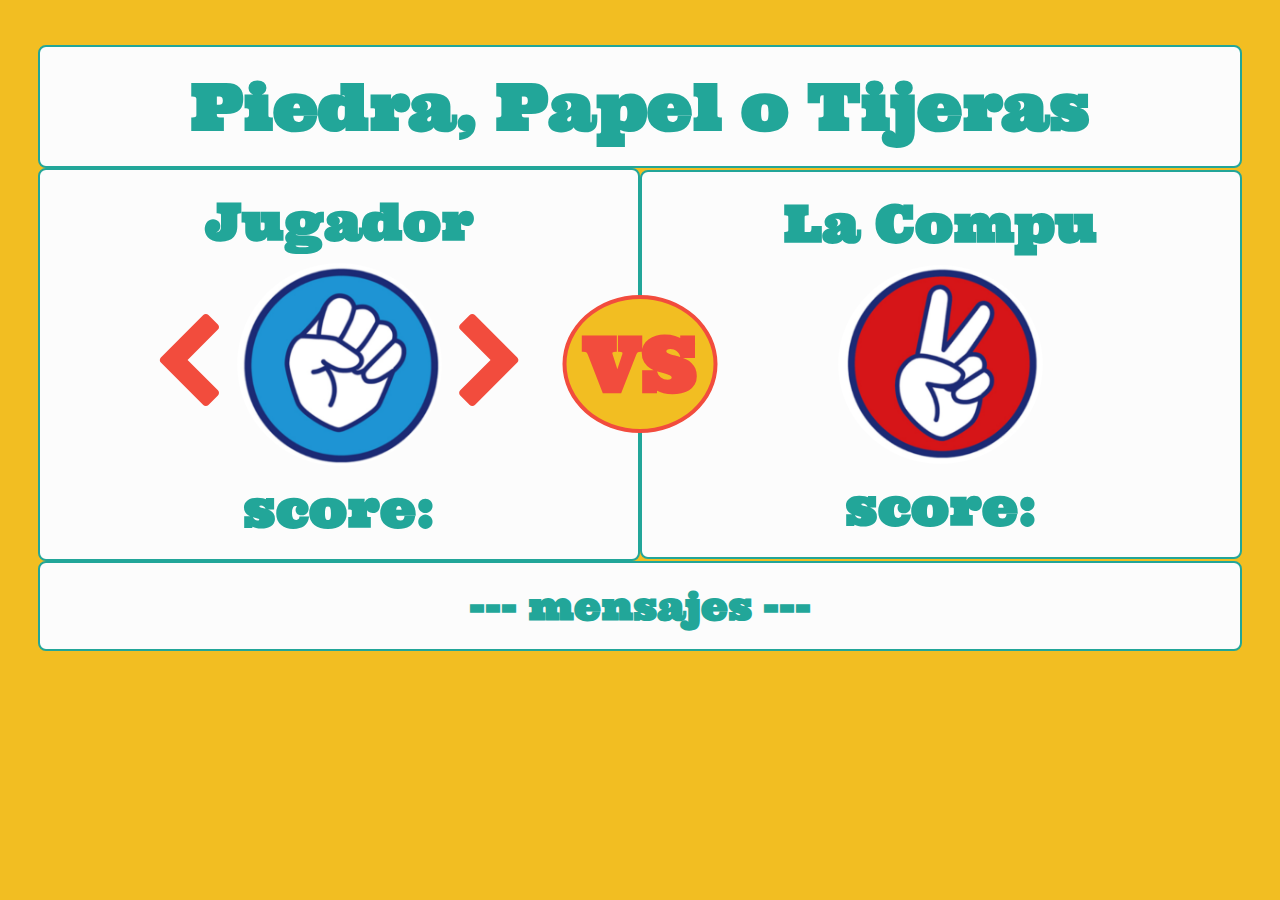
==== piedraPapelTijeras/index.html @ 3455d428 "Agrego archivos base proyecto piedra, papel o tijeras - index.html, styles.css e imagenes - primer c" ====
<!DOCTYPE html>
<html lang="es">
<head>
  <meta charset="UTF-8">
  <meta name="viewport" content="width=device-width, initial-scale=1.0">
  <link rel="icon" type="image/png" sizes="32x32" href="./src/imagenes/favicon.png">
  <link rel="preconnect" href="https://fonts.googleapis.com">
  <link rel="preconnect" href="https://fonts.gstatic.com" crossorigin>
  <link rel="stylesheet" href="https://fonts.googleapis.com/css2?family=Ultra:wght@400;700&display=swap">
  <link rel="stylesheet" href="https://cdnjs.cloudflare.com/ajax/libs/font-awesome/4.7.0/css/font-awesome.min.css">
  <link rel="stylesheet" href="./src/styles.css">
  <title>Piedra, Papel o Tijeras</title>
</head>
<body>
  <header>
    <h1>Piedra, Papel o Tijeras</h1>
  </header>
  <main>
      <section>
        <h2>Jugador</h2>
        <div>
          <i class="fa fa-chevron-left"></i>
          <img src="./src/imagenes/rock.png" alt="rock">
          <i class="fa fa-chevron-right"></i>
        </div>
        <h2>score:</h2>
      </section>
      <span>vs</span>
      <section>
        <h2>La Compu</h2>
        <img src="./src/imagenes/scissors.png" alt="scissors">
        <h2>score:</h2>
      </section>
  </main>
  <footer>
    <h3>--- mensajes ---</h3>
  </footer>
  
</body>
</html>
---- piedraPapelTijeras/src/styles.css ----
:root {

  /* Tipografia */
  font-family: "Ultra", serif;
  font-size: 16px;
  font-weight: 400;
  text-rendering: optimizeLegibility;

  /* Paleta de colores */
  --turquesa: #22a699;
  --amarillo: #f2be22;
  --rojo: #f24c3d;
  --blanco: #fcfcfc;
}

* {
  box-sizing: border-box;
  max-width: 100%;
  padding: 0%;
  margin: 0%;
  user-select: none;
}

body {
  background-color: var(--amarillo);
  min-width: 145px;
  padding: 5vh 3vw;
}

header,
section,
footer {
  border: 2px solid var(--turquesa);
  border-radius: 8px;
  background-color: var(--blanco);
}

header, footer {
  text-align: center;
  padding-block: 2vh;
}

main {
  position: relative;
  display: flex;
  flex-direction: column;
  flex-wrap: nowrap;
  align-items: center;
}

section {
  width: 100%;
  display: flex;
  flex-direction: column;
  flex-wrap: nowrap;
  align-items: center;
  justify-content: space-around;
  gap: 1vh;
  padding: 6vh 2vw;
}

section > div {
  display: flex;
  flex-direction: row;
  flex-wrap: nowrap;
  align-items: center;
  gap: 1vw;
}

section > div > *:hover {
  cursor: pointer;
  transform: scale(1.15);
}

i {
  font-size: max(8vw, 2rem) !important;
  color: var(--rojo);
}

h1, h2, h3 {
  color: var(--turquesa);
  font-weight: 700;
}

h1 {
  font-size: 1.5rem;
}

h2 {
  font-size: 1.25rem;
}

h3 {
  font-size: 0.75rem;
}

span {
  text-transform: uppercase;
  font-size: 6vw;
  font-weight: 700;
  border: 4px solid;
  border-radius: 50%;
  padding: 1rem;
  position: absolute;
  top: 50%;
  left: 50%;
  transform: translate(-50%, -50%);
  color: var(--rojo);
  background-color: var(--amarillo);
}

img {
  width: max(16vw, 4rem);
  height: auto;
  border-radius: 50%;
  background-color: transparent;
}


@media only screen and (width > 376px) {
  main {
    flex-direction: row;
    justify-content: center;
  }
  section {
    padding: 2vh 6vw;
  }
  h1 {
    font-size: 5vw;
  }
  h2 {
    font-size: 4vw;
  }
  h3 {
    font-size: 3vw;
  }
}
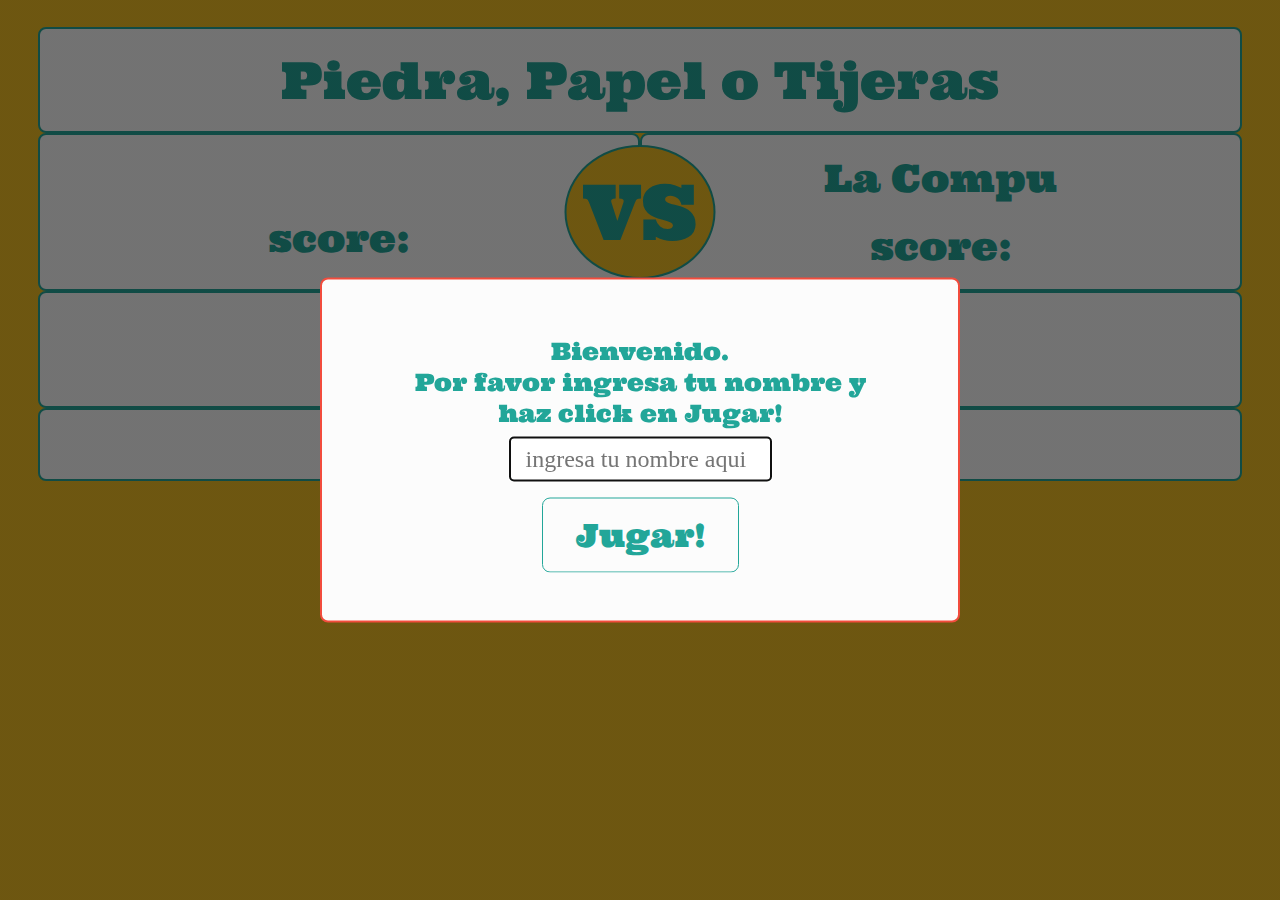
==== commit ab31d5a1: "Agrego JavaScript hasta punto 3 incluido" ====
--- a/piedraPapelTijeras/index.html
+++ b/piedraPapelTijeras/index.html
@@ -6,9 +6,9 @@
   <link rel="icon" type="image/png" sizes="32x32" href="./src/imagenes/favicon.png">
   <link rel="preconnect" href="https://fonts.googleapis.com">
   <link rel="preconnect" href="https://fonts.gstatic.com" crossorigin>
-  <link rel="stylesheet" href="https://fonts.googleapis.com/css2?family=Ultra:wght@400;700&display=swap">
-  <link rel="stylesheet" href="https://cdnjs.cloudflare.com/ajax/libs/font-awesome/4.7.0/css/font-awesome.min.css">
+  <link rel="stylesheet" href="https://fonts.googleapis.com/css2?family=Ultra:wght@400&display=swap">
   <link rel="stylesheet" href="./src/styles.css">
+  <script src="./main.js" defer></script>
   <title>Piedra, Papel o Tijeras</title>
 </head>
 <body>
@@ -17,24 +17,34 @@
   </header>
   <main>
       <section>
-        <h2>Jugador</h2>
-        <div>
-          <i class="fa fa-chevron-left"></i>
-          <img src="./src/imagenes/rock.png" alt="rock">
-          <i class="fa fa-chevron-right"></i>
-        </div>
-        <h2>score:</h2>
+        <h2 id="nombreJugador"></h2>
+        <span id="eleccionJugador"></span>
+        <h2>score: <span id="scoreJugador"></span></h2>
       </section>
-      <span>vs</span>
+      <span class="vs">vs</span>
       <section>
         <h2>La Compu</h2>
-        <img src="./src/imagenes/scissors.png" alt="scissors">
-        <h2>score:</h2>
+        <span id="eleccionComputadora"></span>
+        <h2>score: <span id="scoreComputadora"></span></h2>
       </section>
   </main>
   <footer>
-    <h3>--- mensajes ---</h3>
+    <section id="manos">
+      <h3>Elige tu mano:</h3>
+    </section>
+    <h3 id="mensaje">--- mensajes ---</h3>
   </footer>
+
+  <dialog class="modal" id="intro-modal">
+    <form action="#" method="dialog">
+      <label for="input">
+        Bienvenido.
+        <br>
+        Por favor ingresa tu nombre y haz click en Jugar!</label>
+      <input type="text" id="input" size="15" placeholder="ingresa tu nombre aqui" autocomplete="off" spellcheck="false" required>
+      <input type="submit" value="Jugar!" id="jugar" formmethod="dialog">
+    </form>
+  </dialog>
   
 </body>
 </html>--- a/piedraPapelTijeras/src/styles.css
+++ b/piedraPapelTijeras/src/styles.css
@@ -1,5 +1,5 @@
 :root {
-
+  
   /* Tipografia */
   font-family: "Ultra", serif;
   font-size: 16px;
@@ -23,13 +23,14 @@
 
 body {
   background-color: var(--amarillo);
-  min-width: 145px;
-  padding: 5vh 3vw;
+  min-width: 150px;
+  padding: 3vh 3vw;
 }
 
 header,
 section,
-footer {
+#manos,
+#mensaje {
   border: 2px solid var(--turquesa);
   border-radius: 8px;
   background-color: var(--blanco);
@@ -37,6 +38,9 @@
 
 header, footer {
   text-align: center;
+}
+
+header {
   padding-block: 2vh;
 }
 
@@ -48,7 +52,7 @@
   align-items: center;
 }
 
-section {
+main section {
   width: 100%;
   display: flex;
   flex-direction: column;
@@ -59,27 +63,9 @@
   padding: 6vh 2vw;
 }
 
-section > div {
-  display: flex;
-  flex-direction: row;
-  flex-wrap: nowrap;
-  align-items: center;
-  gap: 1vw;
-}
-
-section > div > *:hover {
-  cursor: pointer;
-  transform: scale(1.15);
-}
-
-i {
-  font-size: max(8vw, 2rem) !important;
-  color: var(--rojo);
-}
-
-h1, h2, h3 {
-  color: var(--turquesa);
-  font-weight: 700;
+h1, h2 {
+  color: var(--turquesa);
+  font-weight: 400;
 }
 
 h1 {
@@ -87,51 +73,150 @@
 }
 
 h2 {
-  font-size: 1.25rem;
+  font-size: 1rem;
 }
 
 h3 {
+  color: var(--rojo);
+  font-weight: 400;
   font-size: 0.75rem;
 }
 
-span {
+.vs {
   text-transform: uppercase;
   font-size: 6vw;
-  font-weight: 700;
-  border: 4px solid;
+  font-weight: 400;
+  border: 2px solid var(--turquesa);
   border-radius: 50%;
   padding: 1rem;
   position: absolute;
   top: 50%;
   left: 50%;
   transform: translate(-50%, -50%);
-  color: var(--rojo);
+  color: var(--turquesa);
   background-color: var(--amarillo);
 }
 
 img {
-  width: max(16vw, 4rem);
-  height: auto;
   border-radius: 50%;
   background-color: transparent;
-}
-
+  aspect-ratio: 3/3;
+}
+
+main img {
+  width: max(12vw, 4rem);
+}
+
+footer img {
+  width: max(6vw, 2rem);
+  cursor: pointer;
+}
+
+footer img:hover {
+  transform: scale(1.2);
+}
+
+footer section {
+  width: 100%;
+  display: flex;
+  flex-direction: row;
+  flex-wrap: nowrap;
+  align-items: center;
+  justify-content: center;
+  gap: 2vw;/
+}
+
+footer section h3 {
+  color: var(--turquesa);
+}
+
+#manos,
+#mensaje {
+  padding: 2vh 2vw;
+}
+
+.modal {
+  position: fixed;
+  top: 50%;
+  left: 50%;
+  transform: translate(-50%, -50%);
+  text-align: center;
+  padding: 3rem;
+  border: 2px solid var(--rojo);
+  border-radius: 8px;
+  background-color: var(--blanco);
+}
+
+dialog::backdrop {
+  background-image: linear-gradient(to right, rgba(3, 3, 3, 0.5), rgba(3, 3, 3, 0.5));
+  background-repeat: no-repeat;
+  background-size: cover;
+  background-position: center;
+}
+
+form {
+  display: flex;
+  flex-direction: column;
+  align-items: center;
+}
+
+label, input[type="text"] {
+  padding: 0.5rem 1rem;
+  font-size: 1.5rem;
+}
+
+label {
+  color: var(--turquesa);
+}
+
+input[type="text"] {
+  font-family: serif;
+  border: 1px solid var(--turquesa);
+  border-radius: 4px;
+}
+
+input[type="submit"] {
+  font-family: "Ultra";
+  font-size: 2rem;
+  color: var(--blanco);
+  color: var(--turquesa);
+  background-color: var(--blanco);
+  border: 1px solid var(--turquesa);
+  border-radius: 8px;
+  padding: 1rem 2rem;
+  margin-top: 1rem;
+}
+
+input[type="submit"]:hover {
+  background-color: var(--turquesa);
+  color: var(--blanco);
+  cursor: pointer;
+  box-shadow: 0px 2px 4px rgba(3, 3, 3, 0.5);
+}
+
+.error {
+  font-size: 0.75rem;
+  color: var(--rojo);
+  display: inline-block;
+  text-align: center;
+}
 
 @media only screen and (width > 376px) {
   main {
     flex-direction: row;
     justify-content: center;
+    align-items: stretch;
   }
   section {
-    padding: 2vh 6vw;
+    padding: 2vh 6vw !important;
   }
   h1 {
-    font-size: 5vw;
+    font-size: 4vw;
   }
   h2 {
-    font-size: 4vw;
+    font-size: 3vw;
   }
   h3 {
-    font-size: 3vw;
+    font-size: 2vw;
   }
 }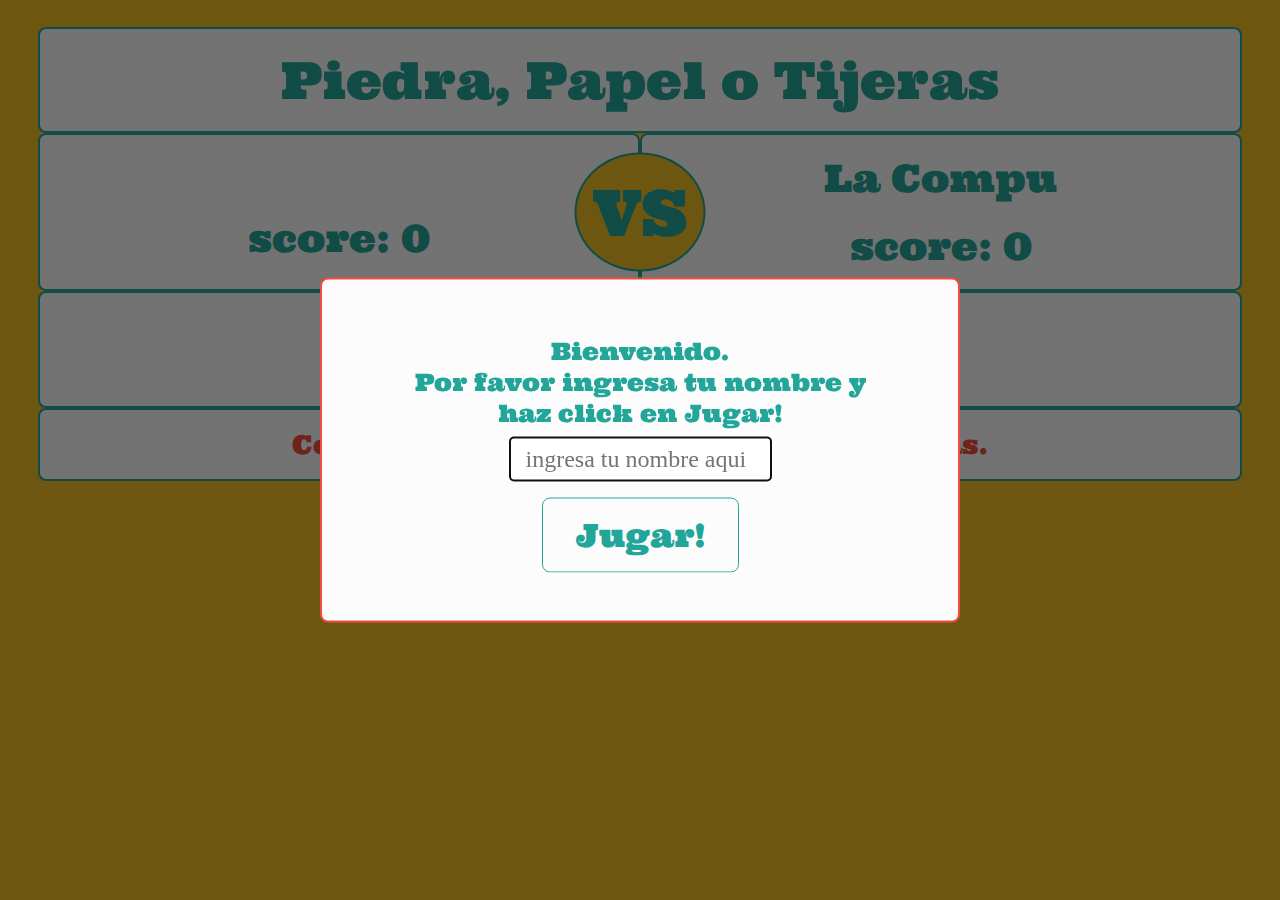
==== commit 8d3e29e0: "Agrego Javascript hasta punto 7 incluido" ====
--- a/piedraPapelTijeras/index.html
+++ b/piedraPapelTijeras/index.html
@@ -17,34 +17,43 @@
   </header>
   <main>
       <section>
-        <h2 id="nombreJugador"></h2>
-        <span id="eleccionJugador"></span>
-        <h2>score: <span id="scoreJugador"></span></h2>
+        <h2 id="nombreJugadorEl"></h2>
+        <span id="manoJugadorEl"></span>
+        <h2>score: <span id="scoreJugadorEl"></span></h2>
       </section>
       <span class="vs">vs</span>
       <section>
         <h2>La Compu</h2>
-        <span id="eleccionComputadora"></span>
-        <h2>score: <span id="scoreComputadora"></span></h2>
+        <span id="manoComputadoraEl"></span>
+        <h2>score: <span id="scoreComputadoraEl"></span></h2>
       </section>
   </main>
   <footer>
-    <section id="manos">
+    <section id="manosEl">
       <h3>Elige tu mano:</h3>
     </section>
-    <h3 id="mensaje">--- mensajes ---</h3>
+    <h3 id="mensajeEl"></h3>
   </footer>
 
-  <dialog class="modal" id="intro-modal">
+  <dialog class="modal" id="introModalEl">
     <form action="#" method="dialog">
-      <label for="input">
+      <label for="inputEl">
         Bienvenido.
         <br>
         Por favor ingresa tu nombre y haz click en Jugar!</label>
-      <input type="text" id="input" size="15" placeholder="ingresa tu nombre aqui" autocomplete="off" spellcheck="false" required>
-      <input type="submit" value="Jugar!" id="jugar" formmethod="dialog">
+      <input type="text" id="inputEl" size="15" placeholder="ingresa tu nombre aqui" autocomplete="off" spellcheck="false" required>
+      <input type="submit" value="Jugar!" id="jugarBtn" formmethod="dialog">
     </form>
+  </dialog>
+
+  <dialog class="modal" id="gameOverModalEl">
+    <h3>Game Over</h3>
+    <h2>
+      <span id="ganadorEl"></span>
+    </h2>
+    <button type="button" id="revanchaBtn"></button>
+    <button type="button" id="nuevoJugadorBtn">Nuevo Jugador</button>
   </dialog>
   
 </body>
-</html>+</html>
--- a/piedraPapelTijeras/src/styles.css
+++ b/piedraPapelTijeras/src/styles.css
@@ -29,19 +29,16 @@
 
 header,
 section,
-#manos,
-#mensaje {
+#manosEl,
+#mensajeEl {
   border: 2px solid var(--turquesa);
   border-radius: 8px;
   background-color: var(--blanco);
 }
 
-header, footer {
-  text-align: center;
-}
-
 header {
-  padding-block: 2vh;
+  text-align: center;
+  padding: 2vh 2vw;
 }
 
 main {
@@ -60,7 +57,14 @@
   align-items: center;
   justify-content: space-around;
   gap: 1vh;
-  padding: 6vh 2vw;
+}
+
+main section:first-of-type {
+  padding: 1vh 2vw 6vh;
+}
+
+main section:last-of-type {
+  padding: 6vh 2vw 1vh;
 }
 
 h1, h2 {
@@ -69,7 +73,7 @@
 }
 
 h1 {
-  font-size: 1.5rem;
+  font-size: 1.25rem;
 }
 
 h2 {
@@ -82,9 +86,13 @@
   font-size: 0.75rem;
 }
 
+dialog h3 {
+  margin-bottom: 0.5rem;
+}
+
 .vs {
   text-transform: uppercase;
-  font-size: 6vw;
+  font-size: 5vw;
   font-weight: 400;
   border: 2px solid var(--turquesa);
   border-radius: 50%;
@@ -105,15 +113,17 @@
 
 main img {
   width: max(12vw, 4rem);
+  animation: popup 0.4s linear 0s normal 1;
 }
 
 footer img {
-  width: max(6vw, 2rem);
+  width: max(6vw, 3rem);
   cursor: pointer;
+  transition: all 1.6s ease;
 }
 
 footer img:hover {
-  transform: scale(1.2);
+  animation: shake 1.6s linear 0s normal infinite;
 }
 
 footer section {
@@ -123,16 +133,17 @@
   flex-wrap: nowrap;
   align-items: center;
   justify-content: center;
-  gap: 2vw;/
+  gap: 2vw;
 }
 
 footer section h3 {
   color: var(--turquesa);
 }
 
-#manos,
-#mensaje {
+#manosEl,
+#mensajeEl {
   padding: 2vh 2vw;
+  text-align: center;
 }
 
 .modal {
@@ -175,9 +186,10 @@
   border-radius: 4px;
 }
 
-input[type="submit"] {
+input[type="submit"],
+button {
   font-family: "Ultra";
-  font-size: 2rem;
+  font-size: min(4vw, 2rem);
   color: var(--blanco);
   color: var(--turquesa);
   background-color: var(--blanco);
@@ -185,20 +197,67 @@
   border-radius: 8px;
   padding: 1rem 2rem;
   margin-top: 1rem;
-}
-
-input[type="submit"]:hover {
+  text-align: center;
+}
+
+#nuevoJugadorBtn {
+  color: var(--rojo);
+  border-color: var(--rojo);
+}
+
+input[type="submit"]:hover,
+button:hover {
   background-color: var(--turquesa);
   color: var(--blanco);
   cursor: pointer;
   box-shadow: 0px 2px 4px rgba(3, 3, 3, 0.5);
 }
 
+#nuevoJugadorBtn:hover {
+  background-color: var(--rojo);
+  color: var(--blanco);
+}
+
+#ganadorEl {
+  text-align: center;
+}
+
 .error {
   font-size: 0.75rem;
   color: var(--rojo);
   display: inline-block;
   text-align: center;
+}
+
+#gameOverModalEl {
+  background-image: url("./imagenes/trophy.png");
+  background-repeat: no-repeat;
+  background-size: contain;
+  background-position: center;
+}
+
+@keyframes shake {
+  0% {
+    transform: scale(1.25);
+  }
+  33% {
+    transform: rotate(-20deg);
+  }
+  66% {
+    transform: rotate(20deg);
+  }
+  100% {
+    transform: scale(1.25);
+  }
+}
+
+@keyframes popup {
+  from {
+    transform: scale(0);
+  }
+  to {
+    transform: scale(1);
+  }
 }
 
 @media only screen and (width > 376px) {
